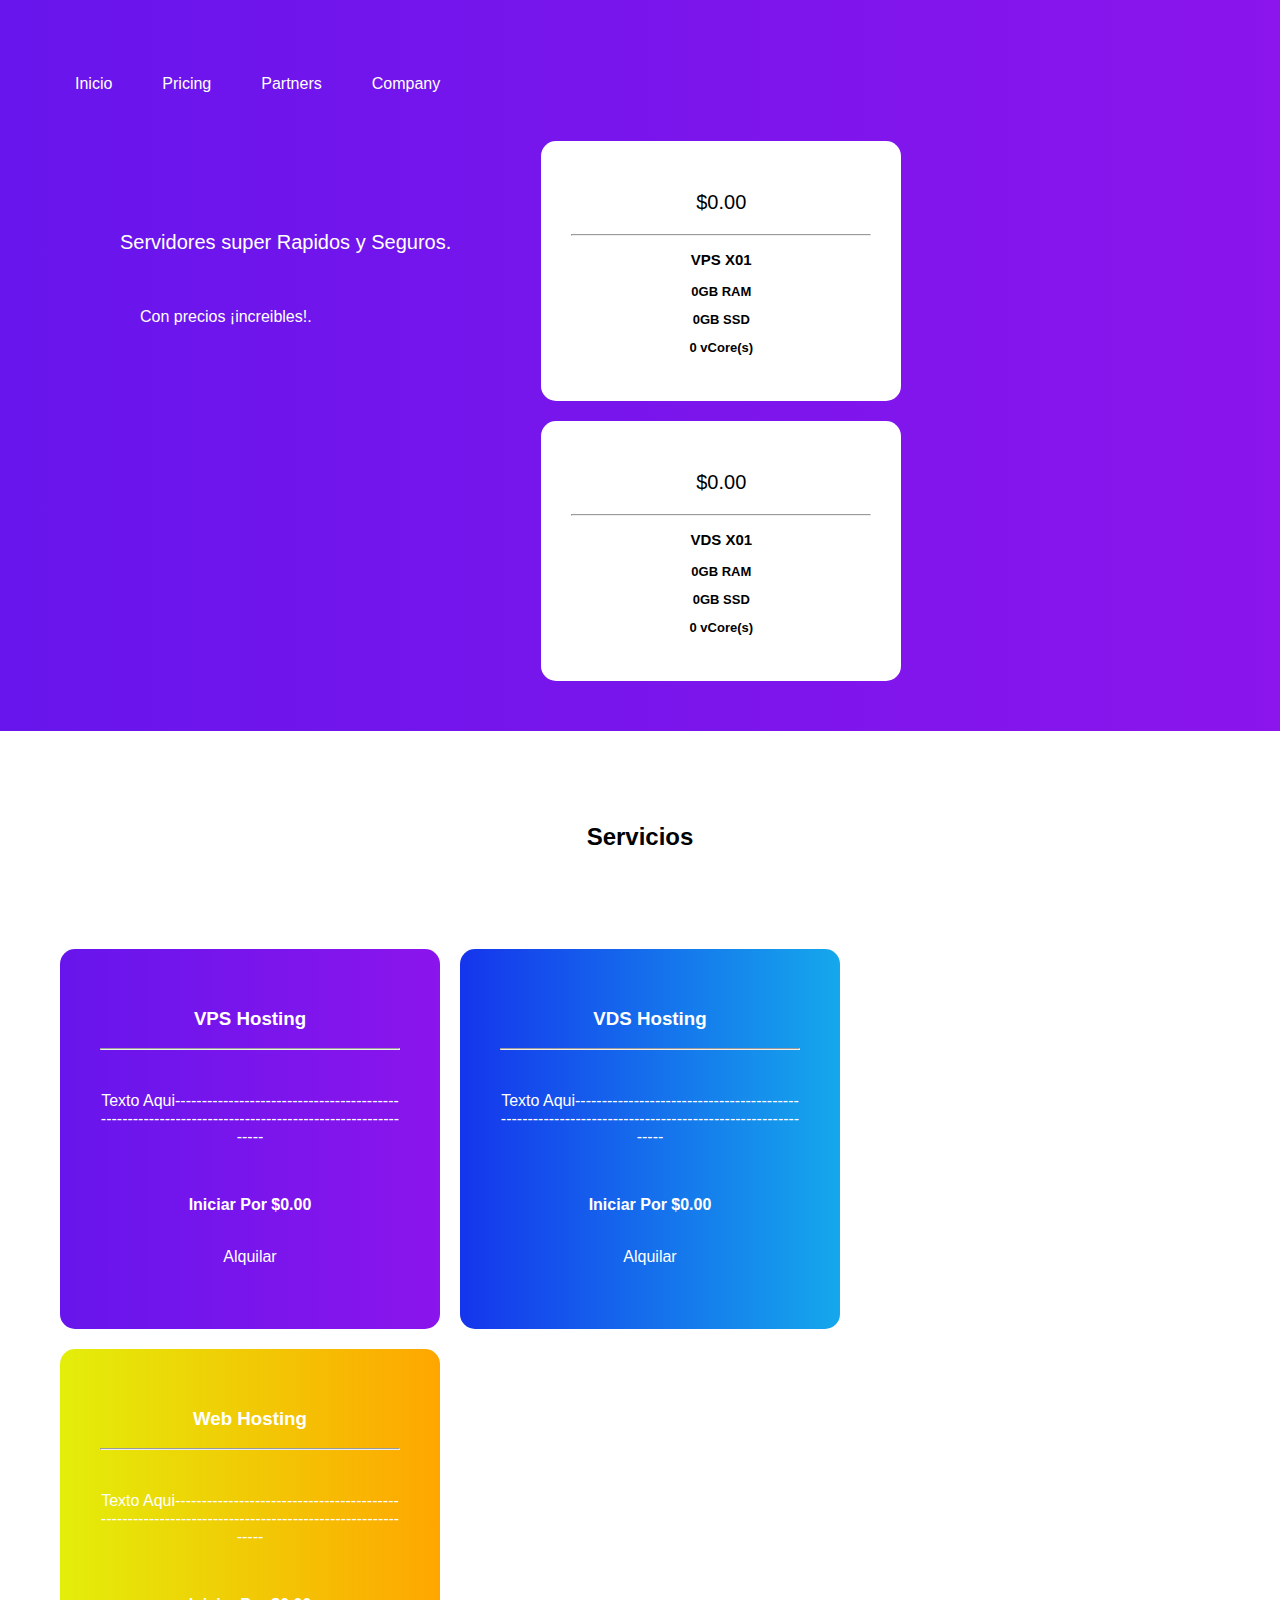
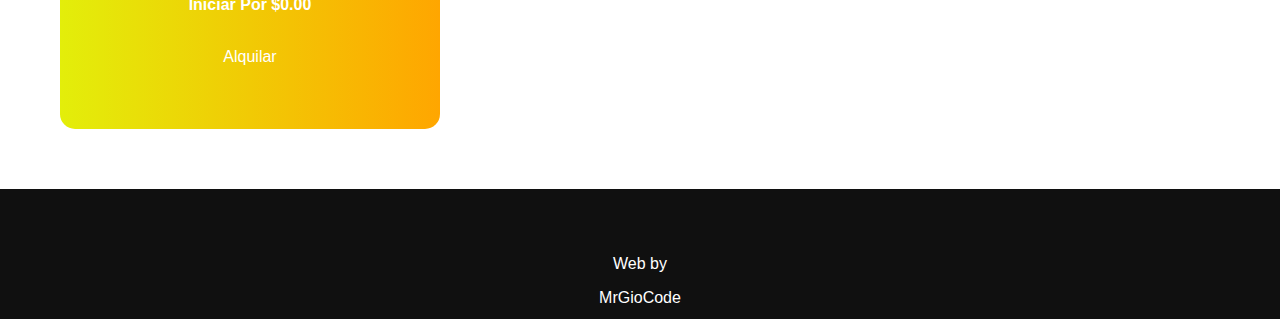
==== index.html @ 05eae195 "v1" ====
<html>
    <head>
        <title>Web by MrGioCode</title>
        <link rel="stylesheet" href="inicio.css">
        <meta name="viewport" content="width=device-width, user-scalable=no, initial-scale=1.0, maximum-scale=1.0, minimum-scale=1.0">
    </head>

    <body>
        
        <div class="nav1">
            
            <div class="nav2">

                <a href="#" class="nav2-botones">Inicio</a>
                <a href="#" class="nav2-botones">Pricing</a>
                <a href="#" class="nav2-botones">Partners</a>
                <a href="#" class="nav2-botones">Company</a>

            </div>

            <div class="textdiv1">

                <p style="font-size: 20px;">Servidores super Rapidos y Seguros.</p>
                <br>
                <p style="margin-left: 20px;">Con precios ¡increibles!.</p>

            </div>

            <div class="textdiv2">

                <p style="font-size: 20px;">$0.00</p>

                <hr>

                <p style="font-size: 15px; color: #000000"> <strong>VPS X01</strong><p>

                <p style="font-size: 13px; color: #000000;"><strong>0GB RAM</strong></p>
                <p style="font-size: 13px; color: #000000;"><strong>0GB SSD</strong></p>
                <p style="font-size: 13px; color: #000000;"><strong>0 vCore(s)</strong></p>
                
            </div>

            <div class="textdiv3">

                <p style="font-size: 20px;">$0.00</p>

                <hr>

                <p style="font-size: 15px; color: #000000"> <strong>VDS X01</strong><p>

                <p style="font-size: 13px; color: #000000;"><strong>0GB RAM</strong></p>
                <p style="font-size: 13px; color: #000000;"><strong>0GB SSD</strong></p>
                <p style="font-size: 13px; color: #000000;"><strong>0 vCore(s)</strong></p>

            </div>

        </div>

        <br>
        <br>
        <br>
        <br>

        <h2 style="text-align: center; color: black;">Servicios</h2>

        <br>

        <div class="nav3">

            <div class="carta1">

                <h3>VPS Hosting</h3>

                <hr>
                
                <br>

                <p>Texto Aqui-------------------------------------------------------------------------------------------------------</p>

                <br>

                <p><strong>Iniciar Por $0.00</strong></p>

                <br>

                <a href="#" class="carta1-botones">Alquilar</a>

            </div>

            <div class="carta2">

                <h3>VDS Hosting</h3>

                <hr>

                <br>

                <p>Texto Aqui-------------------------------------------------------------------------------------------------------</p>

                <br>

                <p><strong>Iniciar Por $0.00</strong></p>

                <br>

                <a href="#" class="carta1-botones">Alquilar</a>

            </div>

            <div class="carta3">

                <h3>Web Hosting</h3>

                <hr>

                <br>

                <p>Texto Aqui-------------------------------------------------------------------------------------------------------</p>

                <br>

                <p><strong>Iniciar Por $0.00</strong></p>

                <br>

                <a href="#" class="carta1-botones">Alquilar</a>

            </div>

        </div>

        <div class="footer">

            <p>Web by</p> <a href="https://github.com/MrGioCode" class="mrgiocode-github">MrGioCode</a>

        </div>

    </body>

</html>
---- inicio.css ----
body {
    background: white;
    padding: 0px;
    margin: 0px;
    font-family: Arial, Helvetica, sans-serif;
}

.nav1 {
    background: linear-gradient(90deg, #6715ec, #8b15ec);
    color: white;
    padding: 40px;
    height: auto;
    margin: 0 auto;
    overflow: hidden;
}
.textdiv1 {
    float: left;
    background: transparent; 
    color: white;
    padding: 10px;
    margin: 70px;
}
.textdiv2 {
    float: left;
    text-align: center;
    background: white;
    color: #000000;
    padding: 30px;
    margin: 10px;
    height: 200px;
    width: 300px;
    border-radius: 15px;
}
.textdiv3 {
    float: left;
    text-align: center;
    background: white;
    color: #000000;
    padding: 30px;
    margin: 10px;
    height: 200px;
    max-height: 500px;
    width: 300px;
    border-radius: 15px;
}

.nav2 {
    display: flex;
    background: transparent;
    color: white;
    padding: 10px;
}
.nav2-botones {
    text-decoration: none;
    text-align: center;
    background: transparent;
    color: white;
    padding: 15px;
    margin: 10px;
    transition: 0.2s;
    border-bottom: 3px solid transparent;
}
.nav2-botones:hover {
    border-bottom: 3px solid white;
}


.nav3 {
    text-align: center;
    background: transparent;
    color: white;
    padding: 50px;
    margin: 0 auto;
    height: auto;
    overflow: hidden;
}
.carta1 {
    float: left;
    background: linear-gradient(90deg, #6715ec, #8b15ec);
    color: white;
    padding: 40px;
    margin: 10px;
    height: 300px;
    max-height: 500px;
    width: 300px;
    border-radius: 15px;
}
.carta2 {
    float: left;
    background: linear-gradient(90deg, #1535ec, #15a8ec);
    color: white;
    padding: 40px;
    margin: 10px;
    height: 300px;
    max-height: 500px;
    width: 300px;
    border-radius: 15px;
}
.carta3 {
    float: left;
    background: linear-gradient(90deg, #e3ee0a, #ffa600);
    color: white;
    padding: 40px;
    margin: 10px;
    height: 300px;
    max-height: 500px;
    width: 300px;
    border-radius: 15px;
}
.carta1-botones {
    text-decoration: none;
    text-align: center;
    background: transparent;
    color: white;
    padding: 10px;
    padding-left: 30px;
    padding-right: 30px;
    margin: 5px;
}
.carta1-botones:hover {
    border-bottom: 3px solid white;
}

.footer {
    text-align: center;
    background: #101010;
    color: white;
    padding: 50px;
    margin: auto;
    min-height: 10px;
    height: 30px;
    max-height: 1000px;
}
.mrgiocode-github {
    text-decoration: none;
    text-align: center;
    display: inline;
    background: transparent;
    color: white;
    padding: 10px;
    margin: auto;
}
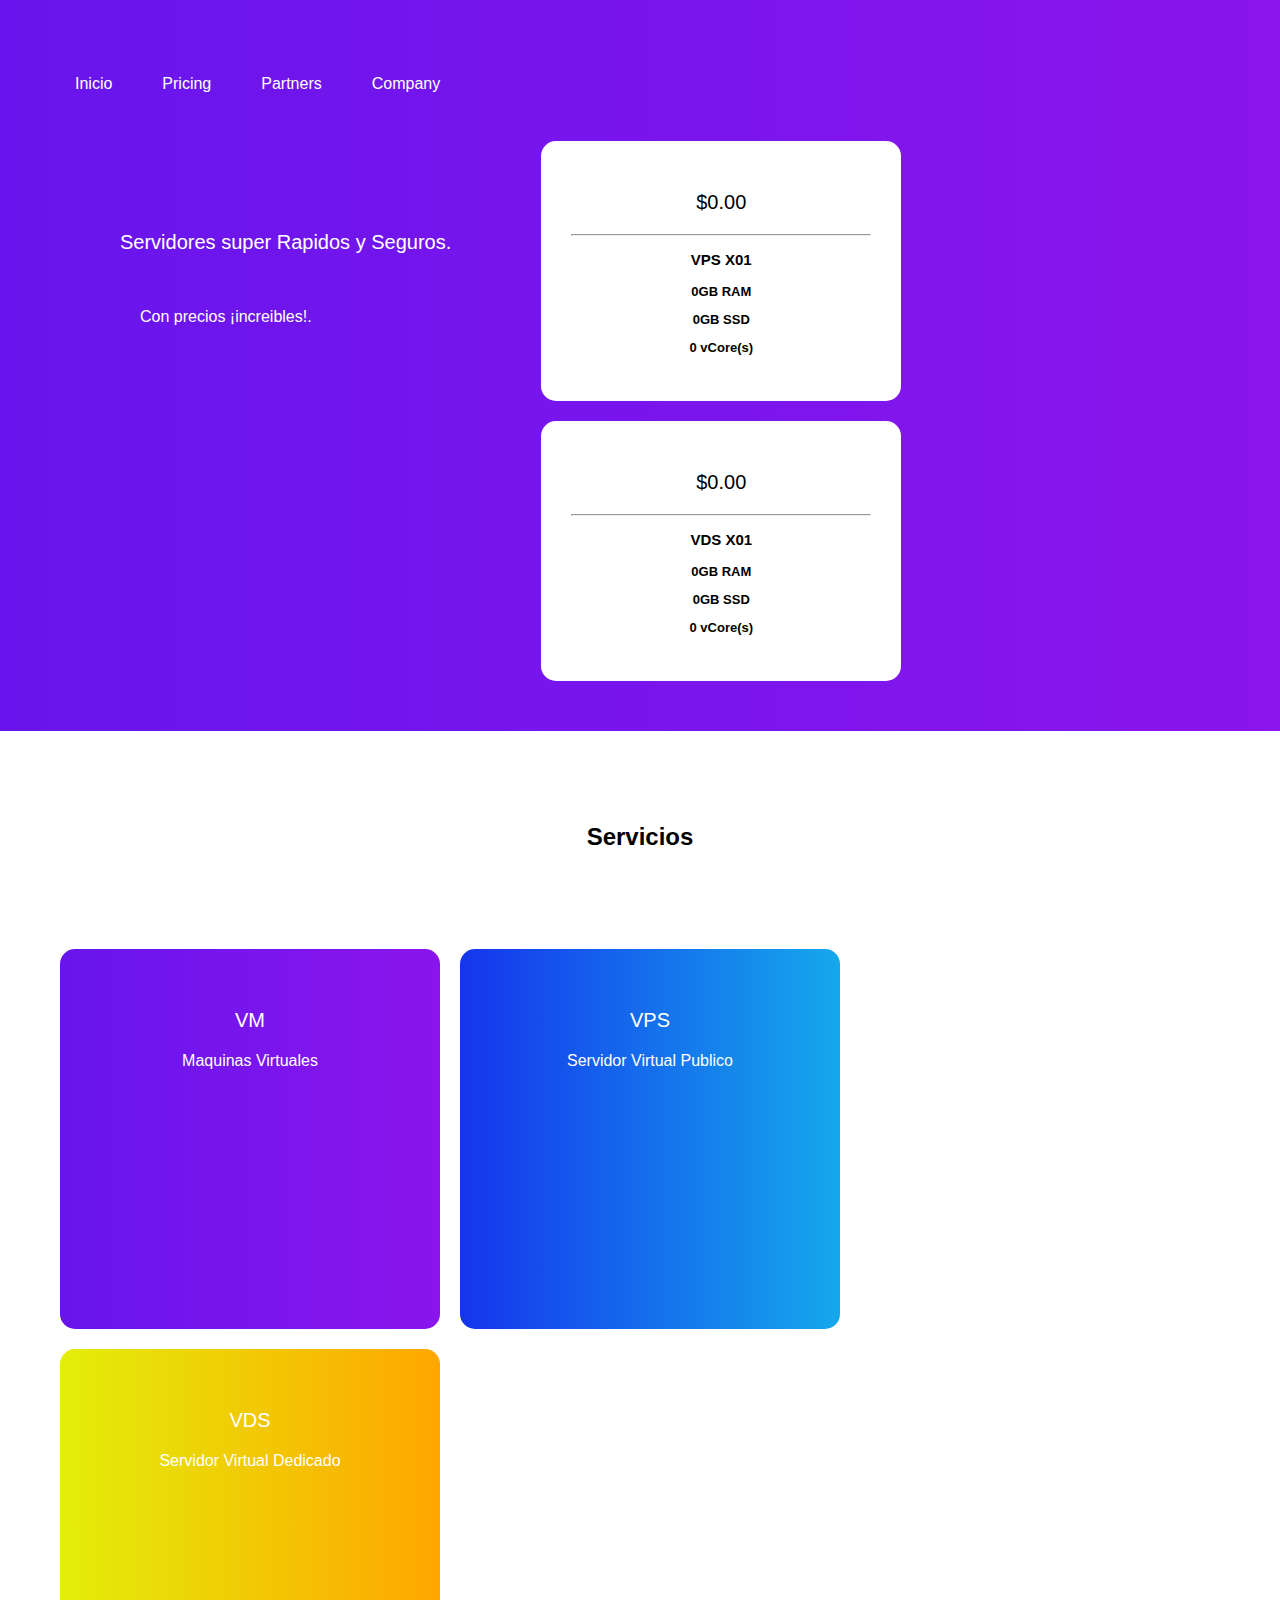
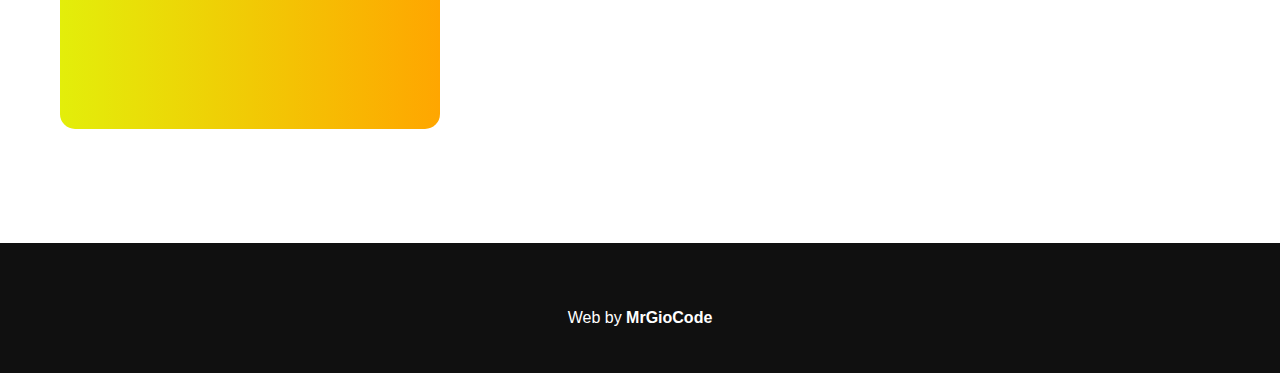
==== commit 4f122381: "Update index.html" ====
--- a/index.html
+++ b/index.html
@@ -69,69 +69,37 @@
 
             <div class="carta1">
 
-                <h3>VPS Hosting</h3>
+                <p style="font-size: 20px;">VM</p>
 
-                <hr>
-                
-                <br>
-
-                <p>Texto Aqui-------------------------------------------------------------------------------------------------------</p>
-
-                <br>
-
-                <p><strong>Iniciar Por $0.00</strong></p>
-
-                <br>
-
-                <a href="#" class="carta1-botones">Alquilar</a>
+                <p>Maquinas Virtuales</p>
 
             </div>
 
             <div class="carta2">
 
-                <h3>VDS Hosting</h3>
+                <p style="font-size: 20px;">VPS</p>
 
-                <hr>
-
-                <br>
-
-                <p>Texto Aqui-------------------------------------------------------------------------------------------------------</p>
-
-                <br>
-
-                <p><strong>Iniciar Por $0.00</strong></p>
-
-                <br>
-
-                <a href="#" class="carta1-botones">Alquilar</a>
+                <p>Servidor Virtual Publico</p>
 
             </div>
 
             <div class="carta3">
 
-                <h3>Web Hosting</h3>
+                <p style="font-size: 20px;">VDS</p>
 
-                <hr>
-
-                <br>
-
-                <p>Texto Aqui-------------------------------------------------------------------------------------------------------</p>
-
-                <br>
-
-                <p><strong>Iniciar Por $0.00</strong></p>
-
-                <br>
-
-                <a href="#" class="carta1-botones">Alquilar</a>
+                <p>Servidor Virtual Dedicado</p>
 
             </div>
 
         </div>
 
+        <br>
+        <br>
+        <br>
+
         <div class="footer">
 
-            <p>Web by</p> <a href="https://github.com/MrGioCode" class="mrgiocode-github">MrGioCode</a>
+            <p>Web by <strong>MrGioCode</strong></p>
 
         </div>
 
